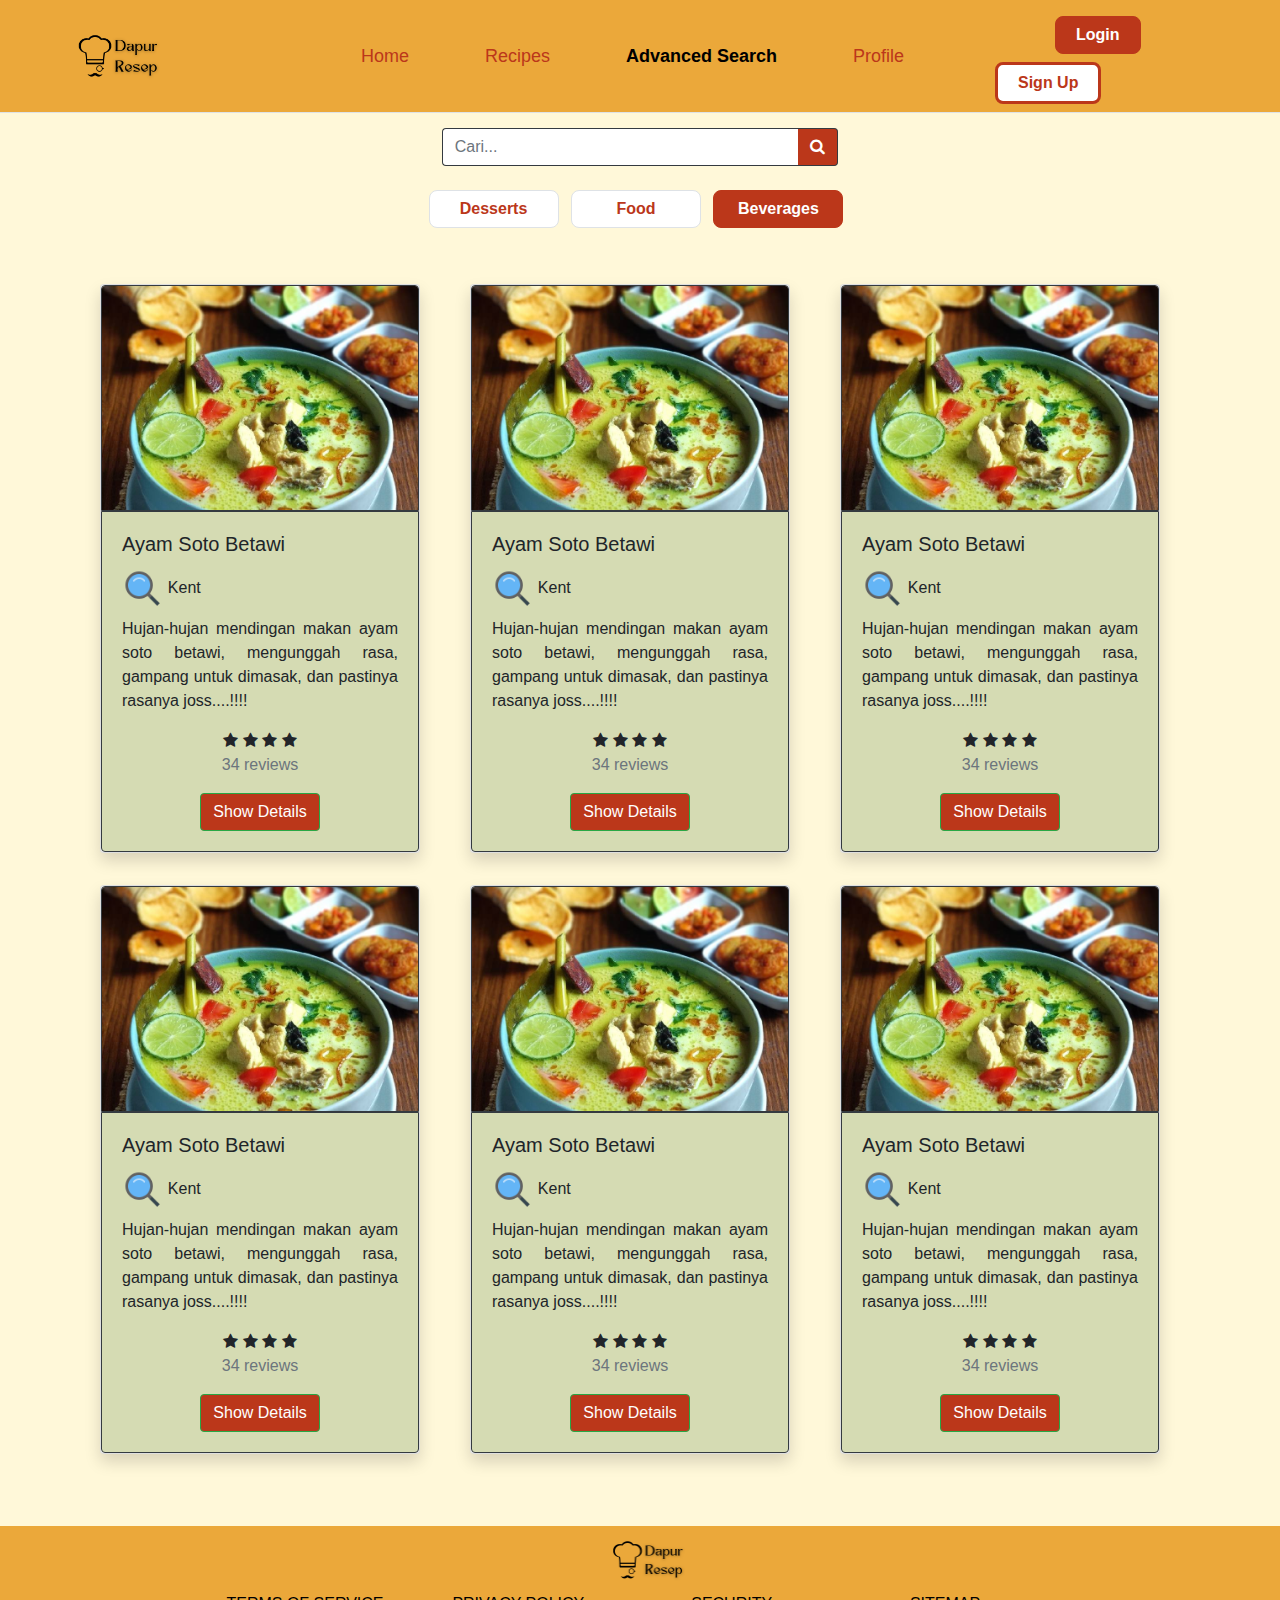
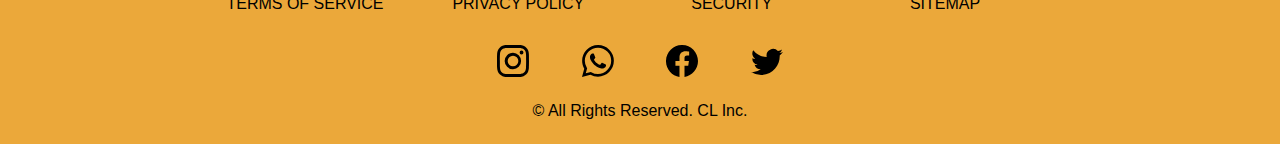
==== advanced_search_beverages.html @ 66c385ec "Add files via upload" ====
<!DOCTYPE html>
<html lang="en">
<head>
    <meta charset="UTF-8">
    <meta http-equiv="X-UA-Compatible" content="IE=edge">
    <meta name="viewport" content="width=device-width, initial-scale=1.0">
    <title>Beverages Categories</title>
    <link rel="shortcut icon" href="assets/Dapur-removebg-preview.png" type="image/jpg">

    <!-- css -->
    <link rel="stylesheet" href="advanced_search.css">
    <link rel="stylesheet" href="bootstrap.css">
    <link rel="stylesheet" href="https://maxcdn.bootstrapcdn.com/font-awesome/4.4.0/css/font-awesome.min.css">
    <link rel="stylesheet" href="template.css">

</head>
<body style="background-color: #FFF8D9">

    <!-- header -->
    <div class="fixed-top">
        <header class="d-flex flex-wrap align-items-center justify-content-center justify-content-md-between py-2 mb-4 border-bottom warna1">
          <a href="index.html" class="d-flex align-items-center col-md-3 mb-2 mb-md-0 text-dark text-decoration-none">
            <img src="assets/Dapur.png" alt="logo" class="logoDapur">
          </a>
    
          <ul class="nav col-12 col-md-auto mb-2 justify-content-center mb-md-0 menuHeader">
            <li><a href="index.html" class="nav-link px-2 menuOff">Home</a></li>
            <li><a href="recipes.html" class="nav-link px-2 menuOff">Recipes</a></li>
            <li><a href="advancedSearch.html" class="nav-link px-2 menuActive ">Advanced Search</a></li>
            <li><a href="profile.html" class="nav-link px-2 menuOff">Profile</a></li>
          </ul>
          
          <div class="col-md-3">
            <a href="login.html" class="btn btn-primary my-2 btnLogin"> Login </a>
            <!-- <button type="button" class="btn btn-primary">Login</button> -->
            <a href="register.html" class="btn btn-outline-primary my-2 my-sm-0 btnSignup"> Sign Up </a>
            <a href="index.html" class="btn btn-outline-primary my-2 my-sm-0 btnLogout" hidden> Logout </a>
          </div>
        </header>
    </div>

    <!-- content -->
      <div class="input-group col-md-4 ml-auto mr-auto mb-4 pt-5">
        <input class="form-control py-2 border-right-0 border border-dark rounded-left" type="search" placeholder="Cari..." id="example-search-input">
        <span class="input-group-append">
          <button class="btn btn-success border-left-0 border border-dark rounded-right" type="button">
                <i class="fa fa-search"></i>
          </button>
        </span>
      </div>
      <div class="navbarcategory text-center mb-5">
        <!-- <button class="btn btn-outline-primary border-left-0 border mr-2 active px-4" type="button"> -->
          <!-- Desserts -->
        <!-- </button> -->
        <a href="advanced_search_dessert.html" class="btn btn-outline-primary mr-2  border custombutton"> 
          Desserts
        </a>
        <a href="advanced_search_food.html" class="btn btn-outline-primary mr-2 border custombutton"> 
          Food
        </a>
        <a href="advanced_search_beverages.html" class="btn btn-primary mr-2  custombutton"> 
          Beverages
        </a>
        
      </div>

      <div class ="container d-flex justify-content-center mt-5 mb-5">
        <div class="row">
          <div class="col-md-4 mt-2 text-center mb-4">
            <div class="card shadow" style="width: 20rem;">
              <img class="card-img-top border border-dark rounded-top" src="assets/Ayam.png" alt="Card image cap">
              <div class="card-body border border border-dark rounded-bottom" style= "background-color: #D5DBB3;">
                <h5 class="card-title text-left">Ayam Soto Betawi</h5>
                <h6 class="card-text text-left">
                  <img src="assets/searchIcon.png" alt="" style = "width:15%">
                  Kent</h6>
                <p class="card-text text-justify">Hujan-hujan mendingan makan ayam soto
                  betawi, mengunggah rasa, gampang untuk
                  dimasak, dan pastinya rasanya joss....!!!!</p>
                  <div>
                    <i class="fa fa-star star">
                    </i>
                    <i class="fa fa-star star">
                    </i>
                    <i class="fa fa-star star">
                    </i>
                    <i class="fa fa-star star">
                    </i>
                  </div>
                  <div class="text-muted mb-3">
                    34 reviews
                  </div>
                <a href="recipe.html" class="btn btn-success">Show Details</a>
              </div>
            </div>
          </div>
          <div class="col-md-4 mt-2 text-center mb-4">
            <div class="card shadow" style="width: 20rem;">
              <img class="card-img-top border border-dark rounded-top" src="assets/Ayam.png" alt="Card image cap">
              <div class="card-body border border border-dark rounded-bottom" style= "background-color: #D5DBB3;">
                <h5 class="card-title text-left">Ayam Soto Betawi</h5>
                <h6 class="card-text text-left">
                  <img src="assets/searchIcon.png" alt="" style = "width:15%">
                  Kent</h6>
                <p class="card-text text-justify">Hujan-hujan mendingan makan ayam soto
                  betawi, mengunggah rasa, gampang untuk
                  dimasak, dan pastinya rasanya joss....!!!!</p>
                  <div>
                    <i class="fa fa-star star">
                    </i>
                    <i class="fa fa-star star">
                    </i>
                    <i class="fa fa-star star">
                    </i>
                    <i class="fa fa-star star">
                    </i>
                  </div>
                  <div class="text-muted mb-3">
                    34 reviews
                  </div>
                <a href="recipe.html" class="btn btn-success">Show Details</a>
              </div>
            </div>
          </div>
          <div class="col-md-4 mt-2 text-center mb-4">
            <div class="card shadow" style="width: 20rem;">
              <img class="card-img-top border border-dark rounded-top" src="assets/Ayam.png" alt="Card image cap">
              <div class="card-body border border border-dark rounded-bottom" style= "background-color: #D5DBB3;">
                <h5 class="card-title text-left">Ayam Soto Betawi</h5>
                <h6 class="card-text text-left">
                  <img src="assets/searchIcon.png" alt="" style = "width:15%">
                  Kent</h6>
                <p class="card-text text-justify">Hujan-hujan mendingan makan ayam soto
                  betawi, mengunggah rasa, gampang untuk
                  dimasak, dan pastinya rasanya joss....!!!!</p>
                  <div>
                    <i class="fa fa-star star">
                    </i>
                    <i class="fa fa-star star">
                    </i>
                    <i class="fa fa-star star">
                    </i>
                    <i class="fa fa-star star">
                    </i>
                  </div>
                  <div class="text-muted mb-3">
                    34 reviews
                  </div>
                <a href="recipe.html" class="btn btn-success">Show Details</a>
              </div>
            </div>
          </div>
          <div class="col-md-4 mt-2 text-center mb-4">
            <div class="card shadow" style="width: 20rem;">
              <img class="card-img-top border border-dark rounded-top" src="assets/Ayam.png" alt="Card image cap">
              <div class="card-body border border border-dark rounded-bottom" style= "background-color: #D5DBB3;">
                <h5 class="card-title text-left">Ayam Soto Betawi</h5>
                <h6 class="card-text text-left">
                  <img src="assets/searchIcon.png" alt="" style = "width:15%">
                  Kent</h6>
                <p class="card-text text-justify">Hujan-hujan mendingan makan ayam soto
                  betawi, mengunggah rasa, gampang untuk
                  dimasak, dan pastinya rasanya joss....!!!!</p>
                  <div>
                    <i class="fa fa-star star">
                    </i>
                    <i class="fa fa-star star">
                    </i>
                    <i class="fa fa-star star">
                    </i>
                    <i class="fa fa-star star">
                    </i>
                  </div>
                  <div class="text-muted mb-3">
                    34 reviews
                  </div>
                <a href="recipe.html" class="btn btn-success">Show Details</a>
              </div>
            </div>
          </div>
          <div class="col-md-4 mt-2 text-center mb-4">
            <div class="card shadow" style="width: 20rem;">
              <img class="card-img-top border border-dark rounded-top" src="assets/Ayam.png" alt="Card image cap">
              <div class="card-body border border border-dark rounded-bottom" style= "background-color: #D5DBB3;">
                <h5 class="card-title text-left">Ayam Soto Betawi</h5>
                <h6 class="card-text text-left">
                  <img src="assets/searchIcon.png" alt="" style = "width:15%">
                  Kent</h6>
                <p class="card-text text-justify">Hujan-hujan mendingan makan ayam soto
                  betawi, mengunggah rasa, gampang untuk
                  dimasak, dan pastinya rasanya joss....!!!!</p>
                  <div>
                    <i class="fa fa-star star">
                    </i>
                    <i class="fa fa-star star">
                    </i>
                    <i class="fa fa-star star">
                    </i>
                    <i class="fa fa-star star">
                    </i>
                  </div>
                  <div class="text-muted mb-3">
                    34 reviews
                  </div>
                <a href="recipe.html" class="btn btn-success">Show Details</a>
              </div>
            </div>
          </div>
          <div class="col-md-4 mt-2 text-center mb-4">
            <div class="card shadow" style="width: 20rem;">
              <img class="card-img-top border border-dark rounded-top" src="assets/Ayam.png" alt="Card image cap">
              <div class="card-body border border border-dark rounded-bottom" style= "background-color: #D5DBB3;">
                <h5 class="card-title text-left">Ayam Soto Betawi</h5>
                <h6 class="card-text text-left">
                  <img src="assets/searchIcon.png" alt="" style = "width:15%">
                  Kent</h6>
                <p class="card-text text-justify">Hujan-hujan mendingan makan ayam soto
                  betawi, mengunggah rasa, gampang untuk
                  dimasak, dan pastinya rasanya joss....!!!!</p>
                  <div>
                    <i class="fa fa-star star">
                    </i>
                    <i class="fa fa-star star">
                    </i>
                    <i class="fa fa-star star">
                    </i>
                    <i class="fa fa-star star">
                    </i>
                  </div>
                  <div class="text-muted mb-3">
                    34 reviews
                  </div>
                <a href="recipe.html" class="btn btn-success">Show Details</a>
              </div>
            </div>
          </div>
        </div>
      </div>
    </div>
    <!-- Footer -->
    <footer class="text-center text-white" style="background-color: #EBA83A">
      <div class="">
        <img src="assets/Dapur.png" alt="logoFooter" class="logoDapurFooter mt-2">

        <section class="mt-2">

          <div class="row text-center d-flex justify-content-center">
            <div class="col-md-2">
              <h6 class="text-uppercase">
                <a href="#!" class="text-black">Terms of Service</a>
              </h6>
            </div>
  
            <div class="col-md-2">
              <h6 class="text-uppercase">
                <a href="#!" class="text-black">Privacy Policy</a>
              </h6>
            </div>
  
            <div class="col-md-2">
              <h6 class="text-uppercase ">
                <a href="#!" class="text-black">Security</a>
              </h6>
            </div>
  
            <div class="col-md-2">
              <h6 class="text-uppercase">
                <a href="#!" class="text-black">Sitemap</a>
              </h6>
            </div>
  
          </div>
        </section>

        <br>
  
        <section class="justify-content-lg-around mb-2">
          <a href="" class="text-black mx-4">
            <svg xmlns="http://www.w3.org/2000/svg" width="32" height="32" fill="currentColor" class="bi bi-instagram" viewBox="0 0 16 16">
                <path d="M8 0C5.829 0 5.556.01 4.703.048 3.85.088 3.269.222 2.76.42a3.917 3.917 0 0 0-1.417.923A3.927 3.927 0 0 0 .42 2.76C.222 3.268.087 3.85.048 4.7.01 5.555 0 5.827 0 8.001c0 2.172.01 2.444.048 3.297.04.852.174 1.433.372 1.942.205.526.478.972.923 1.417.444.445.89.719 1.416.923.51.198 1.09.333 1.942.372C5.555 15.99 5.827 16 8 16s2.444-.01 3.298-.048c.851-.04 1.434-.174 1.943-.372a3.916 3.916 0 0 0 1.416-.923c.445-.445.718-.891.923-1.417.197-.509.332-1.09.372-1.942C15.99 10.445 16 10.173 16 8s-.01-2.445-.048-3.299c-.04-.851-.175-1.433-.372-1.941a3.926 3.926 0 0 0-.923-1.417A3.911 3.911 0 0 0 13.24.42c-.51-.198-1.092-.333-1.943-.372C10.443.01 10.172 0 7.998 0h.003zm-.717 1.442h.718c2.136 0 2.389.007 3.232.046.78.035 1.204.166 1.486.275.373.145.64.319.92.599.28.28.453.546.598.92.11.281.24.705.275 1.485.039.843.047 1.096.047 3.231s-.008 2.389-.047 3.232c-.035.78-.166 1.203-.275 1.485a2.47 2.47 0 0 1-.599.919c-.28.28-.546.453-.92.598-.28.11-.704.24-1.485.276-.843.038-1.096.047-3.232.047s-2.39-.009-3.233-.047c-.78-.036-1.203-.166-1.485-.276a2.478 2.478 0 0 1-.92-.598 2.48 2.48 0 0 1-.6-.92c-.109-.281-.24-.705-.275-1.485-.038-.843-.046-1.096-.046-3.233 0-2.136.008-2.388.046-3.231.036-.78.166-1.204.276-1.486.145-.373.319-.64.599-.92.28-.28.546-.453.92-.598.282-.11.705-.24 1.485-.276.738-.034 1.024-.044 2.515-.045v.002zm4.988 1.328a.96.96 0 1 0 0 1.92.96.96 0 0 0 0-1.92zm-4.27 1.122a4.109 4.109 0 1 0 0 8.217 4.109 4.109 0 0 0 0-8.217zm0 1.441a2.667 2.667 0 1 1 0 5.334 2.667 2.667 0 0 1 0-5.334z"/>
              </svg>
          </a>
          <a href="" class="text-black mx-4">
            <svg xmlns="http://www.w3.org/2000/svg" width="32" height="32" fill="currentColor" class="bi bi-whatsapp" viewBox="0 0 16 16">
                <path d="M13.601 2.326A7.854 7.854 0 0 0 7.994 0C3.627 0 .068 3.558.064 7.926c0 1.399.366 2.76 1.057 3.965L0 16l4.204-1.102a7.933 7.933 0 0 0 3.79.965h.004c4.368 0 7.926-3.558 7.93-7.93A7.898 7.898 0 0 0 13.6 2.326zM7.994 14.521a6.573 6.573 0 0 1-3.356-.92l-.24-.144-2.494.654.666-2.433-.156-.251a6.56 6.56 0 0 1-1.007-3.505c0-3.626 2.957-6.584 6.591-6.584a6.56 6.56 0 0 1 4.66 1.931 6.557 6.557 0 0 1 1.928 4.66c-.004 3.639-2.961 6.592-6.592 6.592zm3.615-4.934c-.197-.099-1.17-.578-1.353-.646-.182-.065-.315-.099-.445.099-.133.197-.513.646-.627.775-.114.133-.232.148-.43.05-.197-.1-.836-.308-1.592-.985-.59-.525-.985-1.175-1.103-1.372-.114-.198-.011-.304.088-.403.087-.088.197-.232.296-.346.1-.114.133-.198.198-.33.065-.134.034-.248-.015-.347-.05-.099-.445-1.076-.612-1.47-.16-.389-.323-.335-.445-.34-.114-.007-.247-.007-.38-.007a.729.729 0 0 0-.529.247c-.182.198-.691.677-.691 1.654 0 .977.71 1.916.81 2.049.098.133 1.394 2.132 3.383 2.992.47.205.84.326 1.129.418.475.152.904.129 1.246.08.38-.058 1.171-.48 1.338-.943.164-.464.164-.86.114-.943-.049-.084-.182-.133-.38-.232z"/>
              </svg>
          </a>
          <a href="" class="text-black mx-4">
            <svg xmlns="http://www.w3.org/2000/svg" width="32" height="32" fill="currentColor" class="bi bi-facebook" viewBox="0 0 16 16">
                <path d="M16 8.049c0-4.446-3.582-8.05-8-8.05C3.58 0-.002 3.603-.002 8.05c0 4.017 2.926 7.347 6.75 7.951v-5.625h-2.03V8.05H6.75V6.275c0-2.017 1.195-3.131 3.022-3.131.876 0 1.791.157 1.791.157v1.98h-1.009c-.993 0-1.303.621-1.303 1.258v1.51h2.218l-.354 2.326H9.25V16c3.824-.604 6.75-3.934 6.75-7.951z"/>
            </svg>
          </a>
          <a href="" class="text-black mx-4">
            <svg xmlns="http://www.w3.org/2000/svg" width="32" height="32" fill="currentColor" class="bi bi-twitter" viewBox="0 0 16 16">
                <path d="M5.026 15c6.038 0 9.341-5.003 9.341-9.334 0-.14 0-.282-.006-.422A6.685 6.685 0 0 0 16 3.542a6.658 6.658 0 0 1-1.889.518 3.301 3.301 0 0 0 1.447-1.817 6.533 6.533 0 0 1-2.087.793A3.286 3.286 0 0 0 7.875 6.03a9.325 9.325 0 0 1-6.767-3.429 3.289 3.289 0 0 0 1.018 4.382A3.323 3.323 0 0 1 .64 6.575v.045a3.288 3.288 0 0 0 2.632 3.218 3.203 3.203 0 0 1-.865.115 3.23 3.23 0 0 1-.614-.057 3.283 3.283 0 0 0 3.067 2.277A6.588 6.588 0 0 1 .78 13.58a6.32 6.32 0 0 1-.78-.045A9.344 9.344 0 0 0 5.026 15z"/>
              </svg>
          </a>
        </section>
      </div>
  
      <div
           class="text-center p-3"
           style="background-color: #EBA83A"
           >
           <h6 class="text-black">© All Rights Reserved. CL Inc.</h6>
        
      </div>

    </footer>


</body>
</html>
---- advanced_search.css ----
.warna1{
    background-color: #EBA83A;
}

.bac

.logoDapur{
    width: 30%;
    height: 50%;
    margin-left: 20%;
}

.menuHeader li{
    margin-left: 30px;
    margin-right: 30px;
    box-sizing: border-box;
}

.menuOff{
    color: #BB371A;
    font-size: 18px;
}

.menuHeader li a:hover{
    color: black;
    font-weight: bold;
}

.menuActive{
    color: black;
    font-weight: bold;
    font-size: 18px;
}

.btn-primary, .btn-primary:hover, .btn-primary:active, .btn-primary:visited {
    background-color: #BB371A !important;
    border-color: #BB371A !important;
    font-weight: bold !important;
    padding-left: 20px !important;
    padding-right: 20px !important;
    border-radius: 8px !important;
}

.btn-outline-primary, .btn-outline-primary:hover, .btn-outline-primary:active, .btn-outline-primary:visited {
    background-color: #fff !important;
    border-color: #BB371A !important;
    border-style: solid !important;
    border-width: 3px !important;
    color: #BB371A !important;
    font-weight: bold !important;
    padding-left: 20px !important;
    padding-right: 20px !important;
    border-radius: 8px !important;
}

.btn-success{
    background-color: #BB371A !important;
}

.btnLogin {
    margin-left: 80px;
    margin-right: 20px;
}

.btnSignup {
    margin-left: 20px;
    margin-right: 20px;
}


.text-black{
    color: black;
}


.logoDapurFooter{
    width: 6%;
    height: 6%;
    margin-left: 1%;
}

.searchicon img{
    width: 100%;
    height: 50px;
}

.custombutton{
    width: 130px !important;
}


.row {
    width: 100%;
    object-fit: cover;
}
.card-body
{
    background-color: #FFF8D9;
}

.text-red{
    color: #bb371a;
  }
  
  .text-yellow{
    color: #eba83a;
  }
---- template.css ----
html {
    scroll-behavior: smooth;
}

body {
    margin-top: 5rem;
    overflow-x: hidden;
}

.logoDapur{
    width: 30%;
    height: 50%;
    margin-left: 20%;
}

.fontwarna1{
    color: #BB371A;
}

.fontwarna2{
    color: #D5DBB3;
}

.warna1{
    background-color: #EBA83A !important;
}

.warna2{
    background-color: #FFF8D9 !important;
}

.warna3{
    background-color: #D5DBB3 !important;
}

.warna4{
    background-color: #BB371A !important;
}

.warnastar{
    color: yellow;
}

.rounded-head{
    border-radius: 40px 40px 0 0 !important;
    overflow: hidden !important;
}

.rounded-40px{
    border-radius: 0 0 40px 40px !important;
    overflow: hidden !important;
}

.text-black{
    color: black;
}

.btnLogout{
    margin-left: 60%;
}
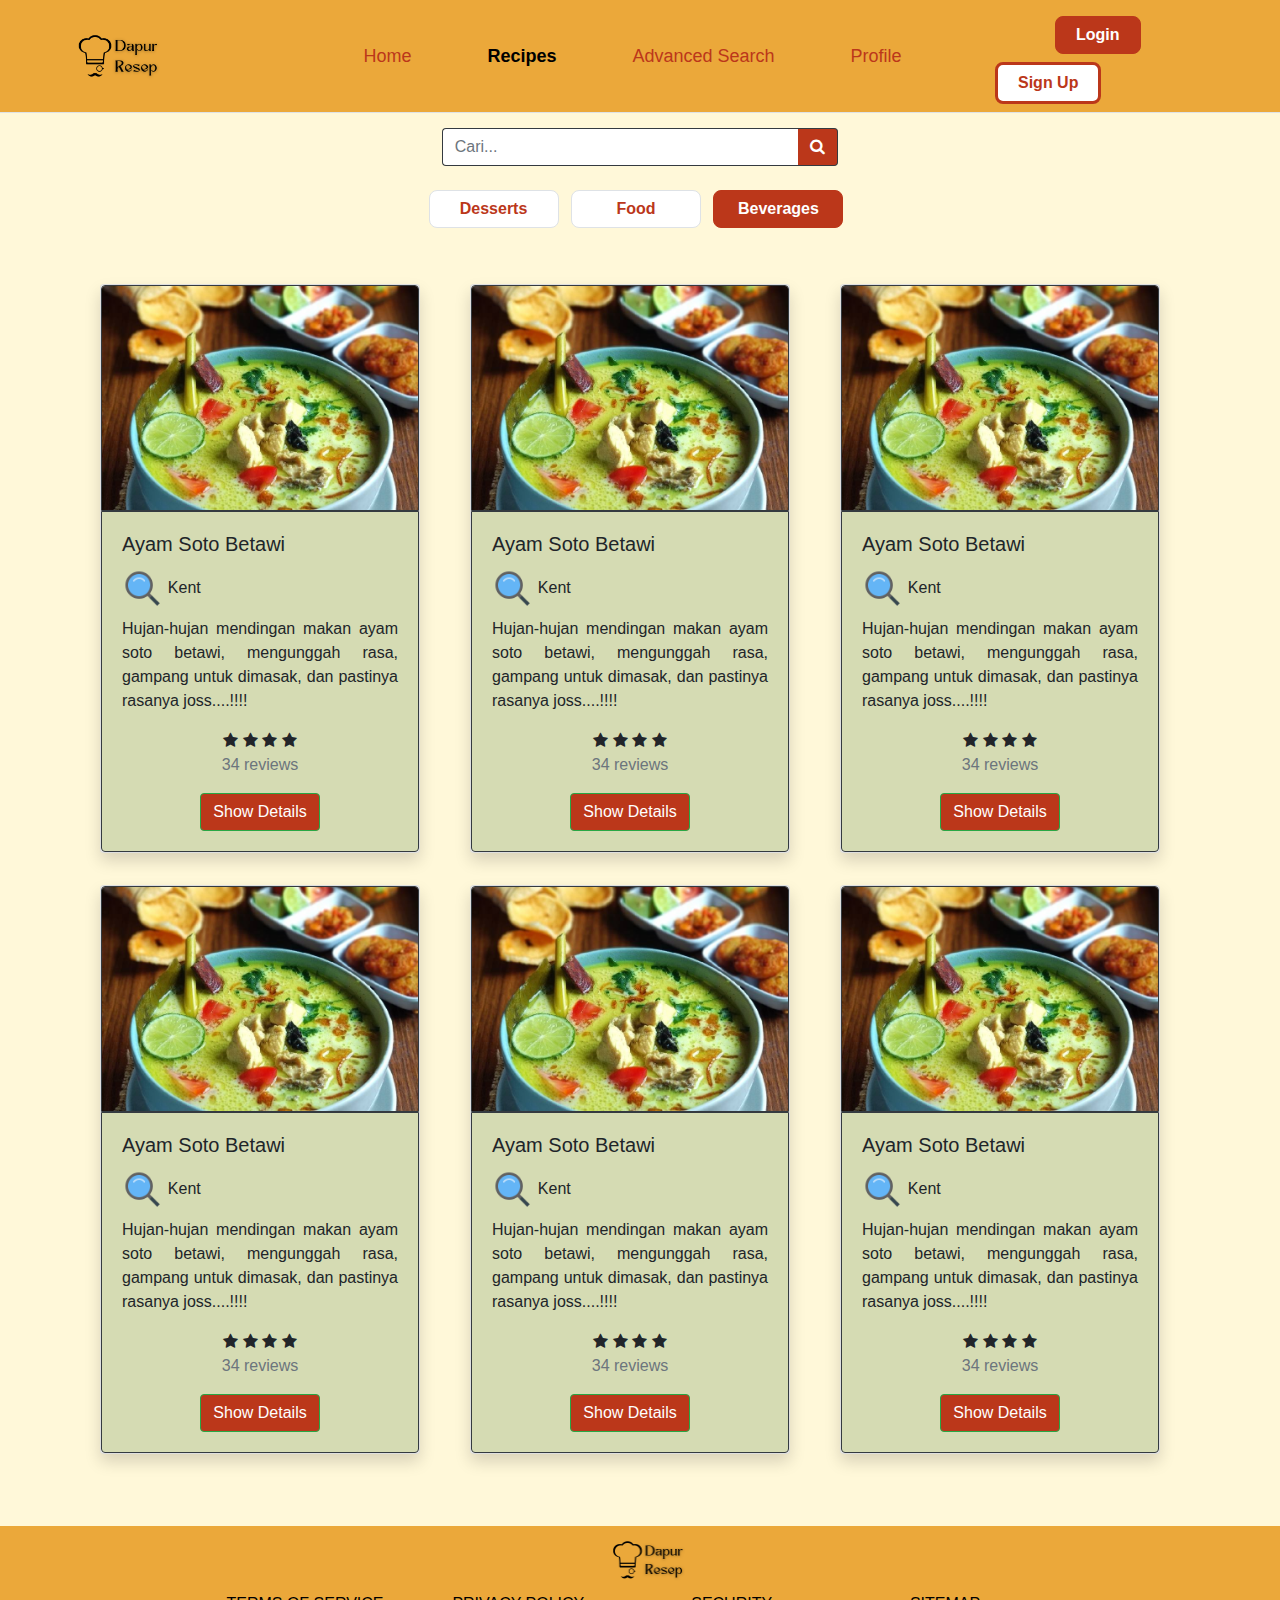
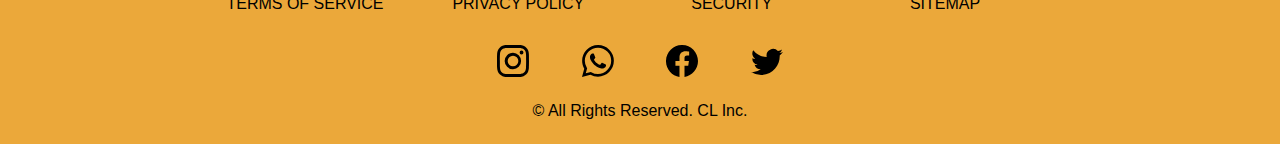
==== commit 04fc582d: "Update advanced_search_beverages.html" ====
--- a/advanced_search_beverages.html
+++ b/advanced_search_beverages.html
@@ -25,8 +25,8 @@
     
           <ul class="nav col-12 col-md-auto mb-2 justify-content-center mb-md-0 menuHeader">
             <li><a href="index.html" class="nav-link px-2 menuOff">Home</a></li>
-            <li><a href="recipes.html" class="nav-link px-2 menuOff">Recipes</a></li>
-            <li><a href="advancedSearch.html" class="nav-link px-2 menuActive ">Advanced Search</a></li>
+            <li><a href="recipes.html" class="nav-link px-2 menuActive">Recipes</a></li>
+            <li><a href="advancedSearch.html" class="nav-link px-2 menuOff ">Advanced Search</a></li>
             <li><a href="profile.html" class="nav-link px-2 menuOff">Profile</a></li>
           </ul>
           
@@ -310,4 +310,4 @@
 
 
 </body>
-</html>+</html>
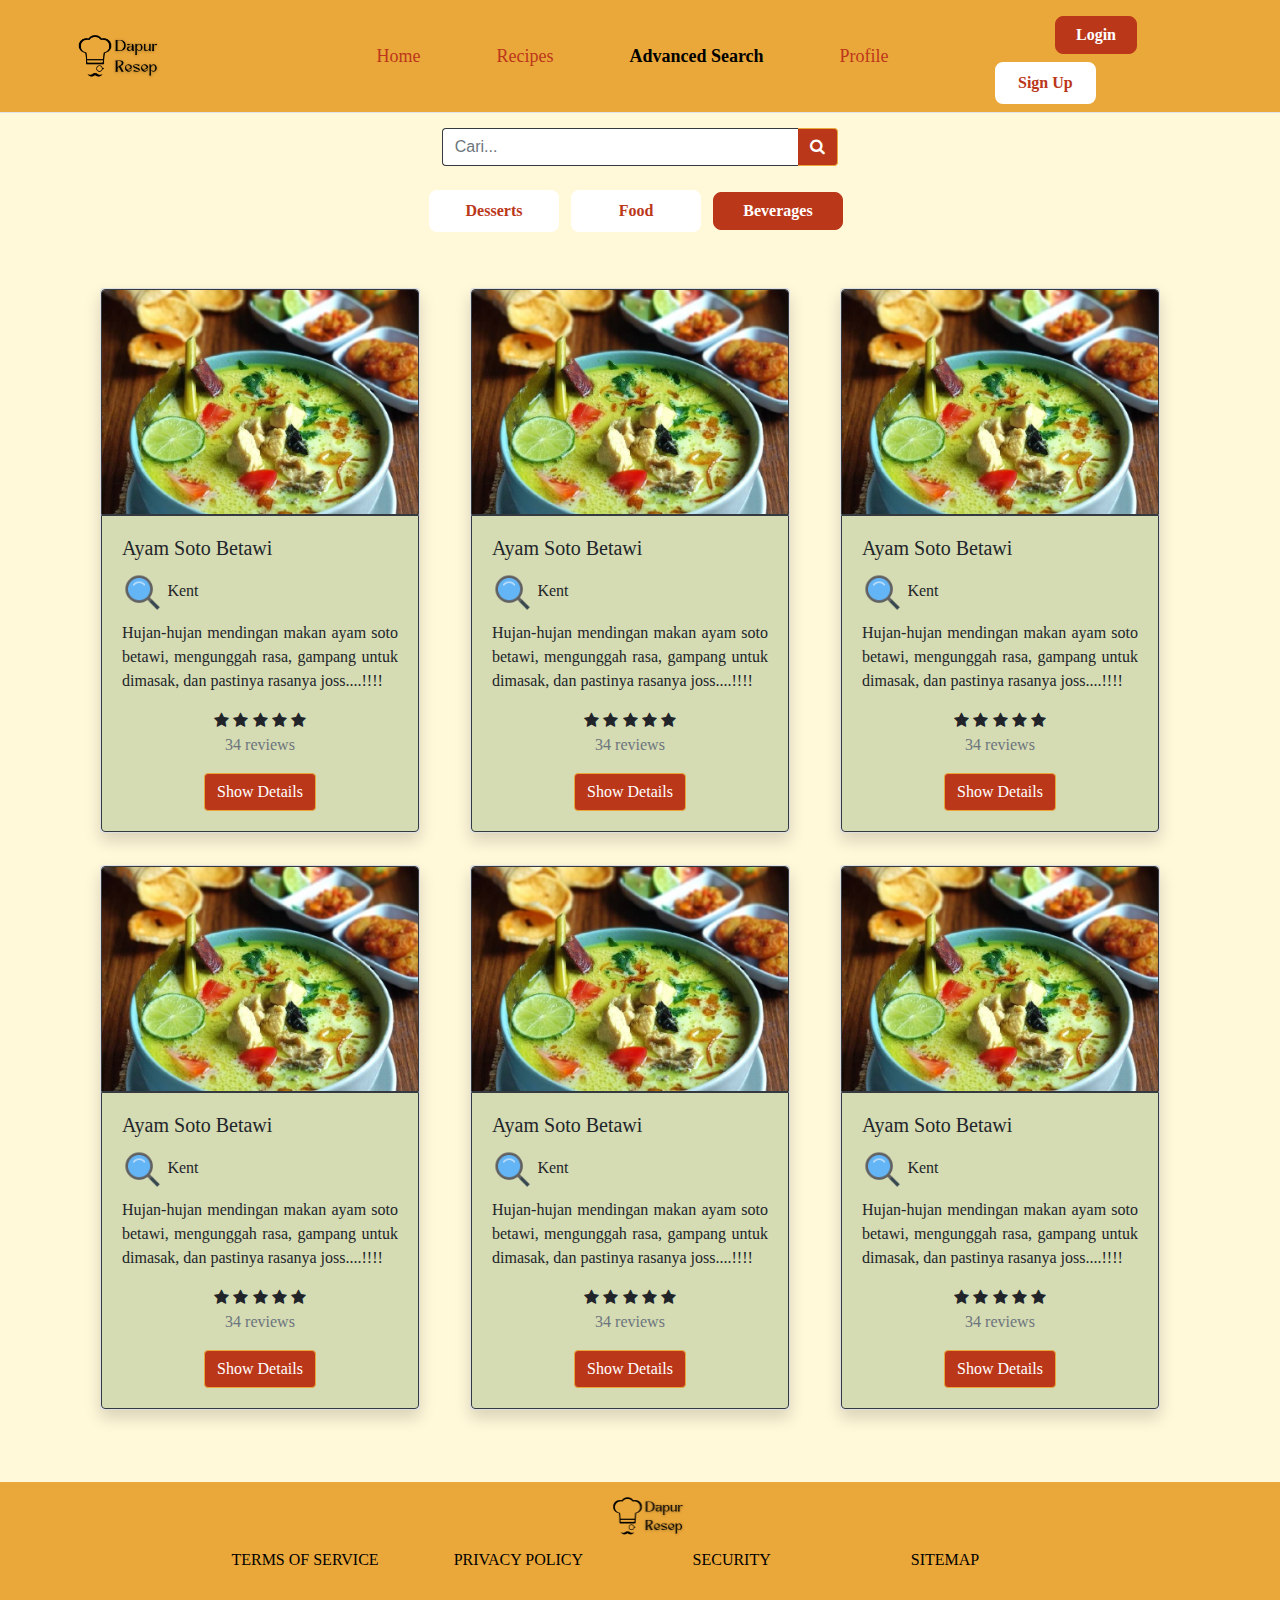
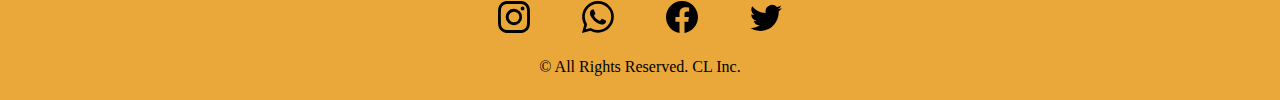
==== commit 1475096a: "change font" ====
--- a/advanced_search_beverages.html
+++ b/advanced_search_beverages.html
@@ -17,7 +17,7 @@
 <body style="background-color: #FFF8D9">
 
     <!-- header -->
-    <div class="fixed-top">
+    <div class="fixed-top fontface2">
         <header class="d-flex flex-wrap align-items-center justify-content-center justify-content-md-between py-2 mb-4 border-bottom warna1">
           <a href="index.html" class="d-flex align-items-center col-md-3 mb-2 mb-md-0 text-dark text-decoration-none">
             <img src="assets/Dapur.png" alt="logo" class="logoDapur">
@@ -25,8 +25,8 @@
     
           <ul class="nav col-12 col-md-auto mb-2 justify-content-center mb-md-0 menuHeader">
             <li><a href="index.html" class="nav-link px-2 menuOff">Home</a></li>
-            <li><a href="recipes.html" class="nav-link px-2 menuActive">Recipes</a></li>
-            <li><a href="advancedSearch.html" class="nav-link px-2 menuOff ">Advanced Search</a></li>
+            <li><a href="recipes.html" class="nav-link px-2 menuOff">Recipes</a></li>
+            <li><a href="advancedSearch.html" class="nav-link px-2 menuActive ">Advanced Search</a></li>
             <li><a href="profile.html" class="nav-link px-2 menuOff">Profile</a></li>
           </ul>
           
@@ -48,14 +48,14 @@
           </button>
         </span>
       </div>
-      <div class="navbarcategory text-center mb-5">
+      <div class="navbarcategory text-center mb-5 fontface2">
         <!-- <button class="btn btn-outline-primary border-left-0 border mr-2 active px-4" type="button"> -->
           <!-- Desserts -->
         <!-- </button> -->
-        <a href="advanced_search_dessert.html" class="btn btn-outline-primary mr-2  border custombutton"> 
+        <a href="advanced_search_dessert.html" class="btn btn-outline-primary mr-2  custombutton"> 
           Desserts
         </a>
-        <a href="advanced_search_food.html" class="btn btn-outline-primary mr-2 border custombutton"> 
+        <a href="advanced_search_food.html" class="btn btn-outline-primary mr-2 custombutton"> 
           Food
         </a>
         <a href="advanced_search_beverages.html" class="btn btn-primary mr-2  custombutton"> 
@@ -70,167 +70,179 @@
             <div class="card shadow" style="width: 20rem;">
               <img class="card-img-top border border-dark rounded-top" src="assets/Ayam.png" alt="Card image cap">
               <div class="card-body border border border-dark rounded-bottom" style= "background-color: #D5DBB3;">
-                <h5 class="card-title text-left">Ayam Soto Betawi</h5>
-                <h6 class="card-text text-left">
-                  <img src="assets/searchIcon.png" alt="" style = "width:15%">
-                  Kent</h6>
-                <p class="card-text text-justify">Hujan-hujan mendingan makan ayam soto
-                  betawi, mengunggah rasa, gampang untuk
-                  dimasak, dan pastinya rasanya joss....!!!!</p>
-                  <div>
-                    <i class="fa fa-star star">
-                    </i>
-                    <i class="fa fa-star star">
-                    </i>
-                    <i class="fa fa-star star">
-                    </i>
-                    <i class="fa fa-star star">
-                    </i>
-                  </div>
-                  <div class="text-muted mb-3">
-                    34 reviews
-                  </div>
-                <a href="recipe.html" class="btn btn-success">Show Details</a>
-              </div>
-            </div>
-          </div>
-          <div class="col-md-4 mt-2 text-center mb-4">
-            <div class="card shadow" style="width: 20rem;">
-              <img class="card-img-top border border-dark rounded-top" src="assets/Ayam.png" alt="Card image cap">
-              <div class="card-body border border border-dark rounded-bottom" style= "background-color: #D5DBB3;">
-                <h5 class="card-title text-left">Ayam Soto Betawi</h5>
-                <h6 class="card-text text-left">
-                  <img src="assets/searchIcon.png" alt="" style = "width:15%">
-                  Kent</h6>
-                <p class="card-text text-justify">Hujan-hujan mendingan makan ayam soto
-                  betawi, mengunggah rasa, gampang untuk
-                  dimasak, dan pastinya rasanya joss....!!!!</p>
-                  <div>
-                    <i class="fa fa-star star">
-                    </i>
-                    <i class="fa fa-star star">
-                    </i>
-                    <i class="fa fa-star star">
-                    </i>
-                    <i class="fa fa-star star">
-                    </i>
-                  </div>
-                  <div class="text-muted mb-3">
-                    34 reviews
-                  </div>
-                <a href="recipe.html" class="btn btn-success">Show Details</a>
-              </div>
-            </div>
-          </div>
-          <div class="col-md-4 mt-2 text-center mb-4">
-            <div class="card shadow" style="width: 20rem;">
-              <img class="card-img-top border border-dark rounded-top" src="assets/Ayam.png" alt="Card image cap">
-              <div class="card-body border border border-dark rounded-bottom" style= "background-color: #D5DBB3;">
-                <h5 class="card-title text-left">Ayam Soto Betawi</h5>
-                <h6 class="card-text text-left">
-                  <img src="assets/searchIcon.png" alt="" style = "width:15%">
-                  Kent</h6>
-                <p class="card-text text-justify">Hujan-hujan mendingan makan ayam soto
-                  betawi, mengunggah rasa, gampang untuk
-                  dimasak, dan pastinya rasanya joss....!!!!</p>
-                  <div>
-                    <i class="fa fa-star star">
-                    </i>
-                    <i class="fa fa-star star">
-                    </i>
-                    <i class="fa fa-star star">
-                    </i>
-                    <i class="fa fa-star star">
-                    </i>
-                  </div>
-                  <div class="text-muted mb-3">
-                    34 reviews
-                  </div>
-                <a href="recipe.html" class="btn btn-success">Show Details</a>
-              </div>
-            </div>
-          </div>
-          <div class="col-md-4 mt-2 text-center mb-4">
-            <div class="card shadow" style="width: 20rem;">
-              <img class="card-img-top border border-dark rounded-top" src="assets/Ayam.png" alt="Card image cap">
-              <div class="card-body border border border-dark rounded-bottom" style= "background-color: #D5DBB3;">
-                <h5 class="card-title text-left">Ayam Soto Betawi</h5>
-                <h6 class="card-text text-left">
-                  <img src="assets/searchIcon.png" alt="" style = "width:15%">
-                  Kent</h6>
-                <p class="card-text text-justify">Hujan-hujan mendingan makan ayam soto
-                  betawi, mengunggah rasa, gampang untuk
-                  dimasak, dan pastinya rasanya joss....!!!!</p>
-                  <div>
-                    <i class="fa fa-star star">
-                    </i>
-                    <i class="fa fa-star star">
-                    </i>
-                    <i class="fa fa-star star">
-                    </i>
-                    <i class="fa fa-star star">
-                    </i>
-                  </div>
-                  <div class="text-muted mb-3">
-                    34 reviews
-                  </div>
-                <a href="recipe.html" class="btn btn-success">Show Details</a>
-              </div>
-            </div>
-          </div>
-          <div class="col-md-4 mt-2 text-center mb-4">
-            <div class="card shadow" style="width: 20rem;">
-              <img class="card-img-top border border-dark rounded-top" src="assets/Ayam.png" alt="Card image cap">
-              <div class="card-body border border border-dark rounded-bottom" style= "background-color: #D5DBB3;">
-                <h5 class="card-title text-left">Ayam Soto Betawi</h5>
-                <h6 class="card-text text-left">
-                  <img src="assets/searchIcon.png" alt="" style = "width:15%">
-                  Kent</h6>
-                <p class="card-text text-justify">Hujan-hujan mendingan makan ayam soto
-                  betawi, mengunggah rasa, gampang untuk
-                  dimasak, dan pastinya rasanya joss....!!!!</p>
-                  <div>
-                    <i class="fa fa-star star">
-                    </i>
-                    <i class="fa fa-star star">
-                    </i>
-                    <i class="fa fa-star star">
-                    </i>
-                    <i class="fa fa-star star">
-                    </i>
-                  </div>
-                  <div class="text-muted mb-3">
-                    34 reviews
-                  </div>
-                <a href="recipe.html" class="btn btn-success">Show Details</a>
-              </div>
-            </div>
-          </div>
-          <div class="col-md-4 mt-2 text-center mb-4">
-            <div class="card shadow" style="width: 20rem;">
-              <img class="card-img-top border border-dark rounded-top" src="assets/Ayam.png" alt="Card image cap">
-              <div class="card-body border border border-dark rounded-bottom" style= "background-color: #D5DBB3;">
-                <h5 class="card-title text-left">Ayam Soto Betawi</h5>
-                <h6 class="card-text text-left">
-                  <img src="assets/searchIcon.png" alt="" style = "width:15%">
-                  Kent</h6>
-                <p class="card-text text-justify">Hujan-hujan mendingan makan ayam soto
-                  betawi, mengunggah rasa, gampang untuk
-                  dimasak, dan pastinya rasanya joss....!!!!</p>
-                  <div>
-                    <i class="fa fa-star star">
-                    </i>
-                    <i class="fa fa-star star">
-                    </i>
-                    <i class="fa fa-star star">
-                    </i>
-                    <i class="fa fa-star star">
-                    </i>
-                  </div>
-                  <div class="text-muted mb-3">
-                    34 reviews
-                  </div>
-                <a href="recipe.html" class="btn btn-success">Show Details</a>
+                <h5 class="card-title text-left fontface2">Ayam Soto Betawi</h5>
+                <h6 class="card-text text-left fontface2">
+                  <img src="assets/searchIcon.png" alt="" style = "width:15%">
+                  Kent</h6>
+                <p class="card-text text-justify fontface1">Hujan-hujan mendingan makan ayam soto
+                  betawi, mengunggah rasa, gampang untuk
+                  dimasak, dan pastinya rasanya joss....!!!!</p>
+                  <div>
+                    <i class="fa fa-star star">
+                    </i>
+                    <i class="fa fa-star star">
+                    </i>
+                    <i class="fa fa-star star">
+                    </i>
+                    <i class="fa fa-star star">
+                    </i>
+                    <i class="fa fa-star star">
+                    </i>
+                  </div>
+                  <div class="text-muted mb-3 fontface2">
+                    34 reviews
+                  </div>
+                <a href="recipe.html" class="btn btn-success fontface2">Show Details</a>
+              </div>
+            </div>
+          </div>
+          <div class="col-md-4 mt-2 text-center mb-4">
+            <div class="card shadow" style="width: 20rem;">
+              <img class="card-img-top border border-dark rounded-top" src="assets/Ayam.png" alt="Card image cap">
+              <div class="card-body border border border-dark rounded-bottom" style= "background-color: #D5DBB3;">
+                <h5 class="card-title text-left fontface2">Ayam Soto Betawi</h5>
+                <h6 class="card-text text-left fontface2">
+                  <img src="assets/searchIcon.png" alt="" style = "width:15%">
+                  Kent</h6>
+                <p class="card-text text-justify fontface1">Hujan-hujan mendingan makan ayam soto
+                  betawi, mengunggah rasa, gampang untuk
+                  dimasak, dan pastinya rasanya joss....!!!!</p>
+                  <div>
+                    <i class="fa fa-star star">
+                    </i>
+                    <i class="fa fa-star star">
+                    </i>
+                    <i class="fa fa-star star">
+                    </i>
+                    <i class="fa fa-star star">
+                    </i>
+                    <i class="fa fa-star star">
+                    </i>
+                  </div>
+                  <div class="text-muted mb-3 fontface2">
+                    34 reviews
+                  </div>
+                <a href="recipe.html" class="btn btn-success fontface2">Show Details</a>
+              </div>
+            </div>
+          </div>
+          <div class="col-md-4 mt-2 text-center mb-4">
+            <div class="card shadow" style="width: 20rem;">
+              <img class="card-img-top border border-dark rounded-top" src="assets/Ayam.png" alt="Card image cap">
+              <div class="card-body border border border-dark rounded-bottom" style= "background-color: #D5DBB3;">
+                <h5 class="card-title text-left fontface2">Ayam Soto Betawi</h5>
+                <h6 class="card-text text-left fontface2">
+                  <img src="assets/searchIcon.png" alt="" style = "width:15%">
+                  Kent</h6>
+                <p class="card-text text-justify fontface1">Hujan-hujan mendingan makan ayam soto
+                  betawi, mengunggah rasa, gampang untuk
+                  dimasak, dan pastinya rasanya joss....!!!!</p>
+                  <div>
+                    <i class="fa fa-star star">
+                    </i>
+                    <i class="fa fa-star star">
+                    </i>
+                    <i class="fa fa-star star">
+                    </i>
+                    <i class="fa fa-star star">
+                    </i>
+                    <i class="fa fa-star star">
+                    </i>
+                  </div>
+                  <div class="text-muted mb-3 fontface2">
+                    34 reviews
+                  </div>
+                <a href="recipe.html" class="btn btn-success fontface2">Show Details</a>
+              </div>
+            </div>
+          </div>
+          <div class="col-md-4 mt-2 text-center mb-4">
+            <div class="card shadow" style="width: 20rem;">
+              <img class="card-img-top border border-dark rounded-top" src="assets/Ayam.png" alt="Card image cap">
+              <div class="card-body border border border-dark rounded-bottom" style= "background-color: #D5DBB3;">
+                <h5 class="card-title text-left fontface2">Ayam Soto Betawi</h5>
+                <h6 class="card-text text-left fontface2">
+                  <img src="assets/searchIcon.png" alt="" style = "width:15%">
+                  Kent</h6>
+                <p class="card-text text-justify fontface1">Hujan-hujan mendingan makan ayam soto
+                  betawi, mengunggah rasa, gampang untuk
+                  dimasak, dan pastinya rasanya joss....!!!!</p>
+                  <div>
+                    <i class="fa fa-star star">
+                    </i>
+                    <i class="fa fa-star star">
+                    </i>
+                    <i class="fa fa-star star">
+                    </i>
+                    <i class="fa fa-star star">
+                    </i>
+                    <i class="fa fa-star star">
+                    </i>
+                  </div>
+                  <div class="text-muted mb-3 fontface2">
+                    34 reviews
+                  </div>
+                <a href="recipe.html" class="btn btn-success fontface2">Show Details</a>
+              </div>
+            </div>
+          </div>
+          <div class="col-md-4 mt-2 text-center mb-4">
+            <div class="card shadow" style="width: 20rem;">
+              <img class="card-img-top border border-dark rounded-top" src="assets/Ayam.png" alt="Card image cap">
+              <div class="card-body border border border-dark rounded-bottom" style= "background-color: #D5DBB3;">
+                <h5 class="card-title text-left fontface2">Ayam Soto Betawi</h5>
+                <h6 class="card-text text-left fontface2">
+                  <img src="assets/searchIcon.png" alt="" style = "width:15%">
+                  Kent</h6>
+                <p class="card-text text-justify fontface1">Hujan-hujan mendingan makan ayam soto
+                  betawi, mengunggah rasa, gampang untuk
+                  dimasak, dan pastinya rasanya joss....!!!!</p>
+                  <div>
+                    <i class="fa fa-star star">
+                    </i>
+                    <i class="fa fa-star star">
+                    </i>
+                    <i class="fa fa-star star">
+                    </i>
+                    <i class="fa fa-star star">
+                    </i>
+                    <i class="fa fa-star star">
+                    </i>
+                  </div>
+                  <div class="text-muted mb-3 fontface2">
+                    34 reviews
+                  </div>
+                <a href="recipe.html" class="btn btn-success fontface2">Show Details</a>
+              </div>
+            </div>
+          </div>
+          <div class="col-md-4 mt-2 text-center mb-4">
+            <div class="card shadow" style="width: 20rem;">
+              <img class="card-img-top border border-dark rounded-top" src="assets/Ayam.png" alt="Card image cap">
+              <div class="card-body border border border-dark rounded-bottom" style= "background-color: #D5DBB3;">
+                <h5 class="card-title text-left fontface2">Ayam Soto Betawi</h5>
+                <h6 class="card-text text-left fontface2">
+                  <img src="assets/searchIcon.png" alt="" style = "width:15%">
+                  Kent</h6>
+                <p class="card-text text-justify fontface1">Hujan-hujan mendingan makan ayam soto
+                  betawi, mengunggah rasa, gampang untuk
+                  dimasak, dan pastinya rasanya joss....!!!!</p>
+                  <div>
+                    <i class="fa fa-star star">
+                    </i>
+                    <i class="fa fa-star star">
+                    </i>
+                    <i class="fa fa-star star">
+                    </i>
+                    <i class="fa fa-star star">
+                    </i>
+                    <i class="fa fa-star star">
+                    </i>
+                  </div>
+                  <div class="text-muted mb-3 fontface2">
+                    34 reviews
+                  </div>
+                <a href="recipe.html" class="btn btn-success fontface2">Show Details</a>
               </div>
             </div>
           </div>
@@ -238,7 +250,7 @@
       </div>
     </div>
     <!-- Footer -->
-    <footer class="text-center text-white" style="background-color: #EBA83A">
+    <footer class="text-center text-white fontface2" style="background-color: #EBA83A">
       <div class="">
         <img src="assets/Dapur.png" alt="logoFooter" class="logoDapurFooter mt-2">
 
@@ -274,7 +286,7 @@
 
         <br>
   
-        <section class="justify-content-lg-around mb-2">
+        <section class="justify-content-lg-around mb-2 footer-icon">
           <a href="" class="text-black mx-4">
             <svg xmlns="http://www.w3.org/2000/svg" width="32" height="32" fill="currentColor" class="bi bi-instagram" viewBox="0 0 16 16">
                 <path d="M8 0C5.829 0 5.556.01 4.703.048 3.85.088 3.269.222 2.76.42a3.917 3.917 0 0 0-1.417.923A3.927 3.927 0 0 0 .42 2.76C.222 3.268.087 3.85.048 4.7.01 5.555 0 5.827 0 8.001c0 2.172.01 2.444.048 3.297.04.852.174 1.433.372 1.942.205.526.478.972.923 1.417.444.445.89.719 1.416.923.51.198 1.09.333 1.942.372C5.555 15.99 5.827 16 8 16s2.444-.01 3.298-.048c.851-.04 1.434-.174 1.943-.372a3.916 3.916 0 0 0 1.416-.923c.445-.445.718-.891.923-1.417.197-.509.332-1.09.372-1.942C15.99 10.445 16 10.173 16 8s-.01-2.445-.048-3.299c-.04-.851-.175-1.433-.372-1.941a3.926 3.926 0 0 0-.923-1.417A3.911 3.911 0 0 0 13.24.42c-.51-.198-1.092-.333-1.943-.372C10.443.01 10.172 0 7.998 0h.003zm-.717 1.442h.718c2.136 0 2.389.007 3.232.046.78.035 1.204.166 1.486.275.373.145.64.319.92.599.28.28.453.546.598.92.11.281.24.705.275 1.485.039.843.047 1.096.047 3.231s-.008 2.389-.047 3.232c-.035.78-.166 1.203-.275 1.485a2.47 2.47 0 0 1-.599.919c-.28.28-.546.453-.92.598-.28.11-.704.24-1.485.276-.843.038-1.096.047-3.232.047s-2.39-.009-3.233-.047c-.78-.036-1.203-.166-1.485-.276a2.478 2.478 0 0 1-.92-.598 2.48 2.48 0 0 1-.6-.92c-.109-.281-.24-.705-.275-1.485-.038-.843-.046-1.096-.046-3.233 0-2.136.008-2.388.046-3.231.036-.78.166-1.204.276-1.486.145-.373.319-.64.599-.92.28-.28.546-.453.92-.598.282-.11.705-.24 1.485-.276.738-.034 1.024-.044 2.515-.045v.002zm4.988 1.328a.96.96 0 1 0 0 1.92.96.96 0 0 0 0-1.92zm-4.27 1.122a4.109 4.109 0 1 0 0 8.217 4.109 4.109 0 0 0 0-8.217zm0 1.441a2.667 2.667 0 1 1 0 5.334 2.667 2.667 0 0 1 0-5.334z"/>
@@ -310,4 +322,4 @@
 
 
 </body>
-</html>
+</html>--- a/advanced_search.css
+++ b/advanced_search.css
@@ -41,9 +41,9 @@
     border-radius: 8px !important;
 }
 
-.btn-outline-primary, .btn-outline-primary:hover, .btn-outline-primary:active, .btn-outline-primary:visited {
+.btn-outline-primary,  .btn-outline-primary:active, .btn-outline-primary:visited {
     background-color: #fff !important;
-    border-color: #BB371A !important;
+    border-color: #fff !important;
     border-style: solid !important;
     border-width: 3px !important;
     color: #BB371A !important;
@@ -51,6 +51,12 @@
     padding-left: 20px !important;
     padding-right: 20px !important;
     border-radius: 8px !important;
+}
+
+.btn-outline-primary:hover{
+    border-color: #BB371A !important;
+    border-style: solid !important;
+    border-width: 3px !important;
 }
 
 .btn-success{
--- a/template.css
+++ b/template.css
@@ -1,3 +1,27 @@
+@font-face {
+    font-family: 'Jost';
+    font-style: normal;
+    font-weight: normal;
+    src: local('Jost'), url('Jost/static/Jost-Regular.ttf') format('truetype');
+}
+
+@font-face {
+    font-family: 'Gentium Book Basic';
+    font-style: normal;
+    font-weight: 500;
+    src: URL('Gentium_Book_Basic/GentiumBookBasic-Regular.ttf') format('truetype');
+    
+  }
+
+.fontface1{
+    font-family: 'Gentium Book Basic';
+}
+
+.fontface2{
+    font-family:'Jost';
+}
+
+
 
 html {
     scroll-behavior: smooth;
@@ -7,6 +31,8 @@
     margin-top: 5rem;
     overflow-x: hidden;
 }
+
+
 
 .logoDapur{
     width: 30%;
@@ -38,8 +64,8 @@
     background-color: #BB371A !important;
 }
 
-.warnastar{
-    color: yellow;
+.yelloww{
+    color: #eba83a !important;
 }
 
 .rounded-head{
@@ -58,4 +84,15 @@
 
 .btnLogout{
     margin-left: 60%;
-}+}
+
+.footer-icon a:hover{
+    text-decoration: none !important;
+    color: currentColor !important;
+}
+
+.btn-success{
+    background-color: #BB371A  !important;
+    border-color: #EBA83A !important;
+    box-sizing: border-box !important;
+}
